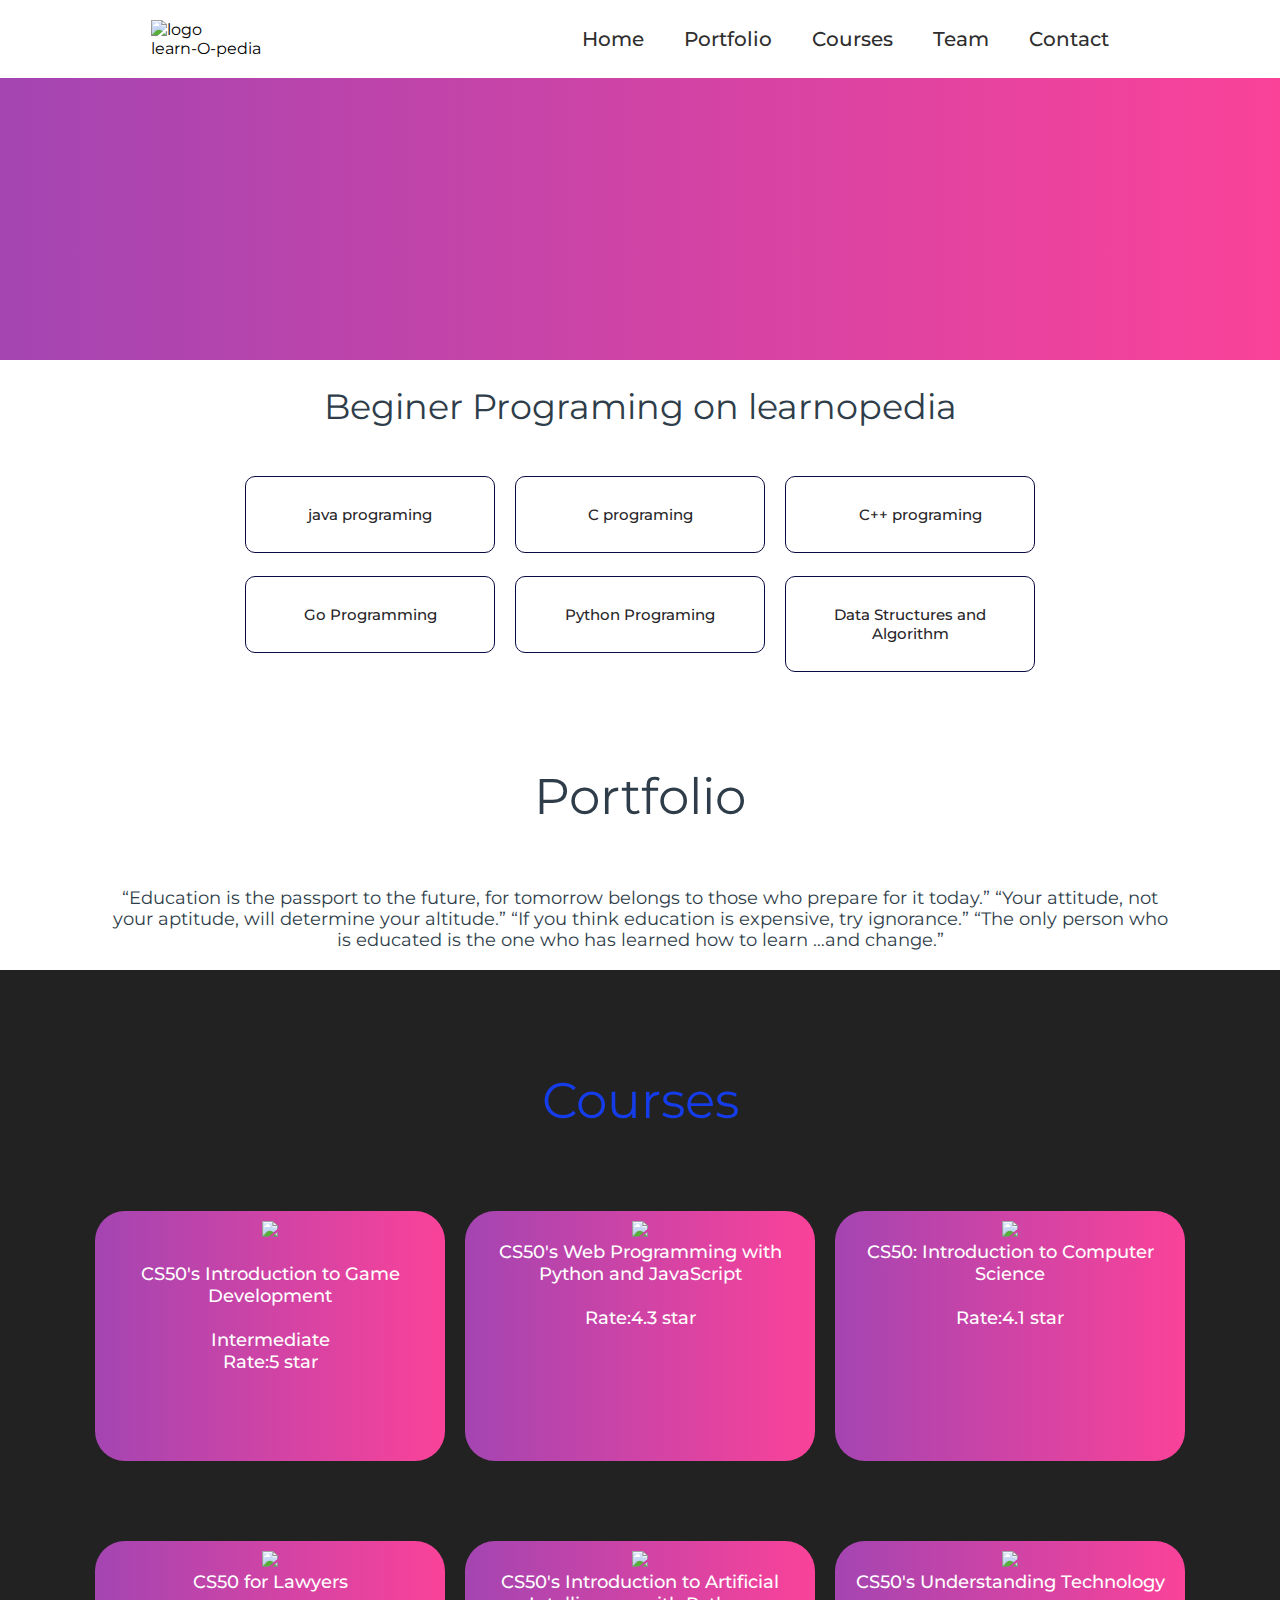
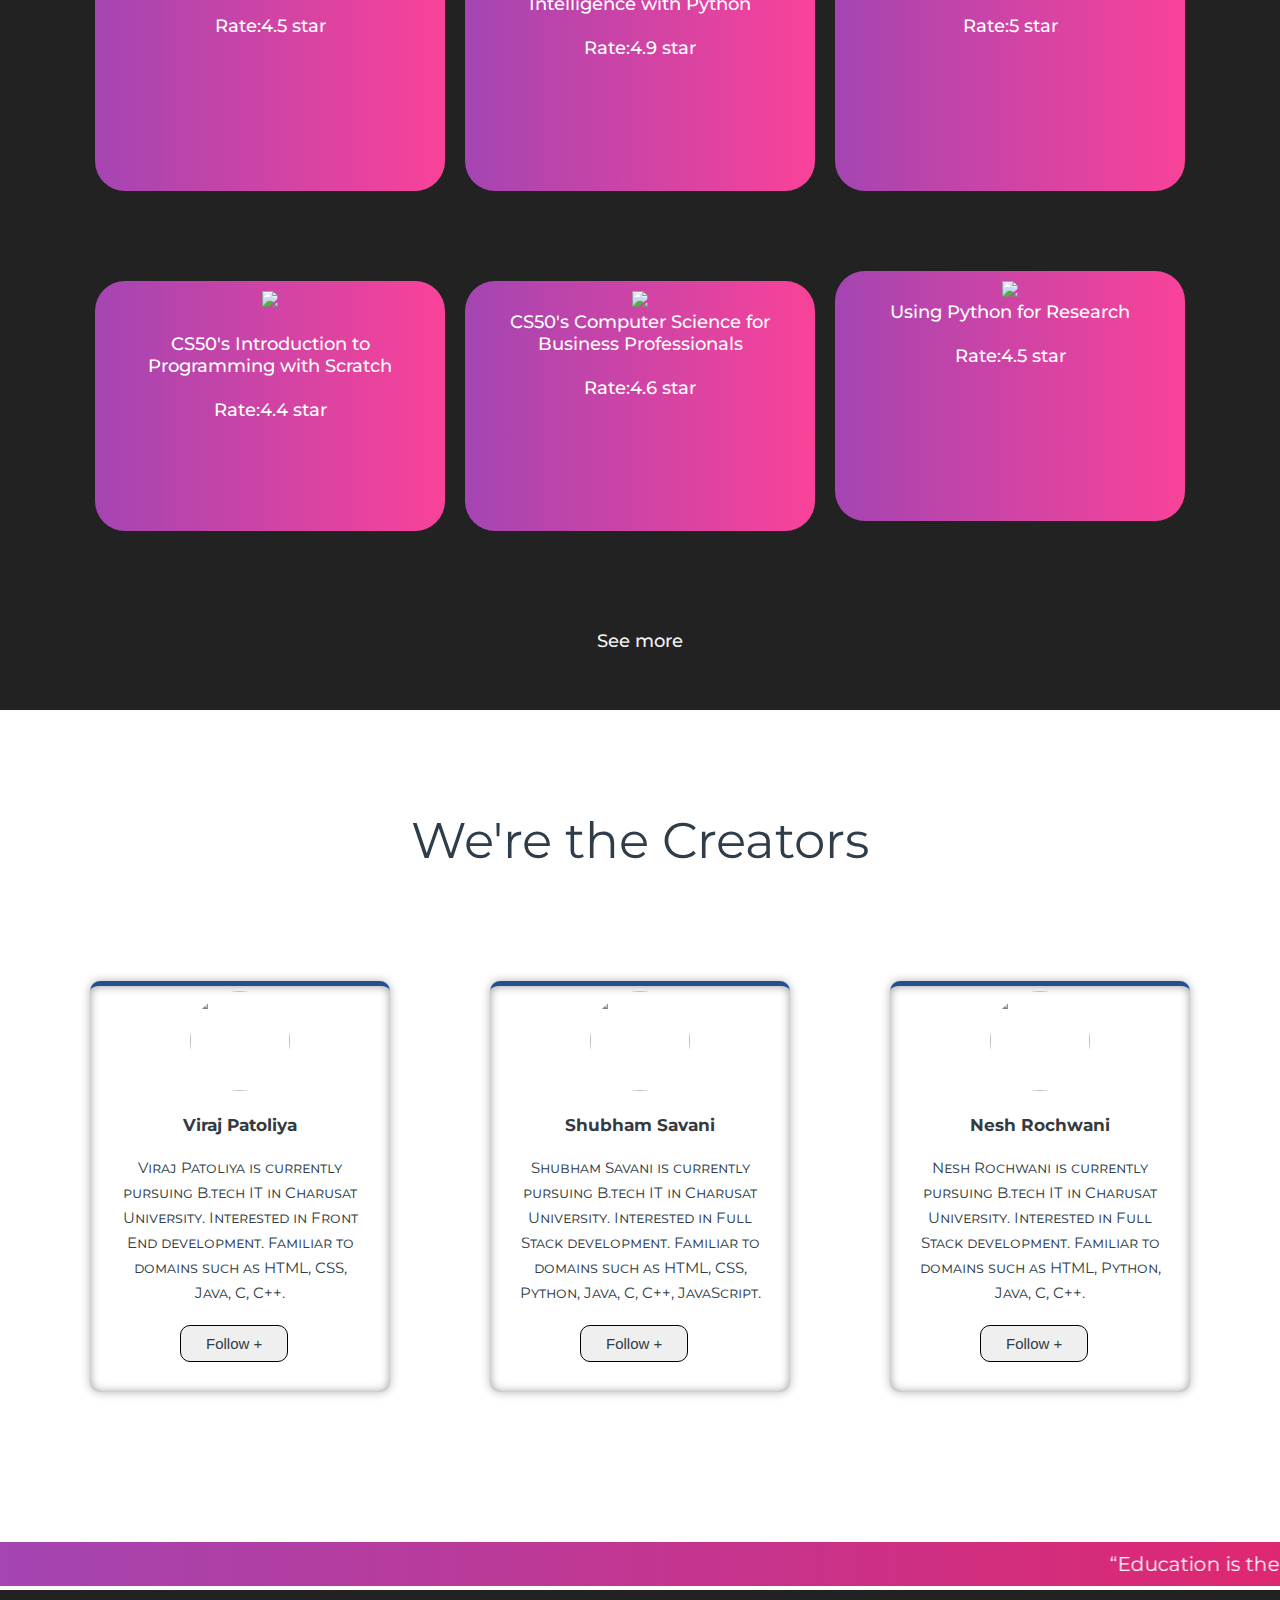
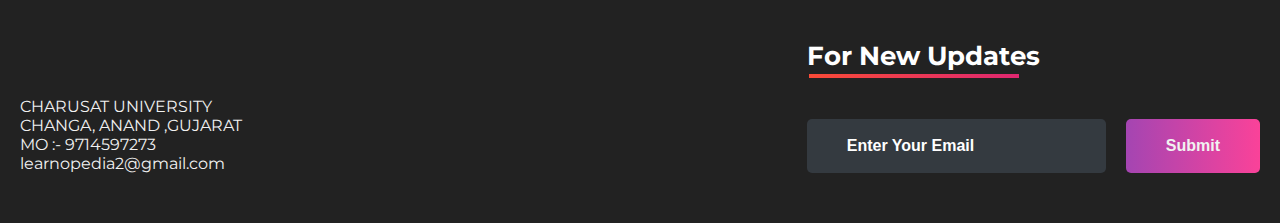
==== LearnOpedia-web data/index.html @ f58de978 "Add files via upload" ====
<!DOCTYPE html>
<html>
<head>
	<link rel="shortcut icon" type="png" href="icon/logo.png">
	<meta charset="utf-8">
	<meta http-equiv="X-UA-Comaptible" content="IE=edge">
	<title>learnOpedia</title>
	<meta name="desciption" content="">
	<meta name="viewport" content="width=device-width, initial-scale=1">

	<link href="https://fonts.googleapis.com/css2?family=Montserrat&display=swap" rel="stylesheet">


	<link rel="stylesheet" type="text/css" href="style.css">
	<link rel="preconnect" href="https://fonts.googleapis.com">
</head>
<body>

<!-- Navigation Bar -->
	<header id="header">
		<nav>
			<div class="logo"><img src="icon/logo.png" alt="logo"><p>learn-O-pedia</p></div>
			<ul>
				<li><a class="header" href="">Home</a></li>
				<li><a href="#portfolio_section">Portfolio</a></li>
				<li><a href="#courses">Courses</a></li>
                <li><a href="#team_section">Team</a></li>
				<li><a href="#contactus_section">Contact</a></li>
			</ul>

			<!-- <div class="srch"><input type="text" id="myInput" class="search" placeholder="Search here..." onkeyup="SearchCourses()"></div> -->

			<!-- <a class="login" href="">Login</a> -->
			<!-- <img src="icon/menu.png" class="menu" onclick="sideMenu(0)" alt="menu"> -->
		</nav>
        <!-- navigation section over -->

		<div class="head-container">
			<li>Thanks for coming back to learn-O-pedia </li>
		</div>
		<div class="side-menu" id="side-menu">
			<div class="close" onclick="sideMenu(1)"><img src="icon/close.png" alt=""></div>
			<div class="user">
				<img src="image.jpg" alt="Username">
				<p>Viraj</p>
			</div>
			<ul>
				<li><a href="#about_section">About</a></li>
				<li><a href="#portfolio_section">Portfolio</a></li>
				<li><a href="#team_section">Team</a></li>
				<li><a href="#courses">Courses</a></li>
				<li><a href="#contactus_section">Contact</a></li>
			</ul>
		</div>
	</header>


<!-- Some Popular Subjects -->
	<div class="title">
		<span>Beginer Programing on learnopedia</span>
	</div>
	<br><br>
	<div class="course">
		<center><div class="cbox">
		<div class="det"><a href="https://www.w3schools.com/java/default.asp">java programing</a></div>
		<div class="det"><a href="https://www.w3schools.in/c-tutorial/">C programing</a></div>
		<div class="det"><a href="https://www.w3schools.com/CPP/default.asp"><img src="">C++ programing</a></div>
		
		</div></center>
		<div class="cbox">
		<div class="det"><a href="https://www.w3schools.com/go/index.php">Go Programming </a></div>
		<div class="det"><a href="https://www.w3schools.com/python/">Python Programing</progress></a></div>
		<div class="det"><a href="https://online-learning.harvard.edu/course/data-structures-and-algorithms?delta=0">Data Structures and Algorithm</a></div>
		</div>
	</div>

<!-- PORTFOLIO -->
	<div class="diffSection" id="portfolio_section">
		<center><p style="font-size: 50px; padding: 100px; padding-bottom: 40px;">Portfolio</p></center>
		<div class="content">
			<p>
				“Education is the passport to the future, for tomorrow belongs to those who prepare for it today.” “Your attitude, not your aptitude, will determine your altitude.” “If you think education is expensive, try ignorance.” “The only person who is educated is the one who has learned how to learn …and change.”
			</p>
		</div>
	</div>
	</div>

<!-- Courses -->
<div class="service-swipe">
	<div class="diffSection" id="courses">
	<center><p style="font-size: 50px; padding: 100px; padding-bottom: 40px; color: rgb(21, 60, 233);">Courses</p></center>
	</div>
	<a href="https://online-learning.harvard.edu/course/cs50s-introduction-game-development?delta=0"><div class="s-card"><img src="https://cdn-icons-png.flaticon.com/512/808/808439.png"><p><br> CS50's Introduction to Game Development <br><br> Intermediate <br>Rate:5 star</p></div></a>
	<a href="https://online-learning.harvard.edu/course/cs50s-web-programming-python-and-javascript?delta=0"><div class="s-card"><img src="https://t3.ftcdn.net/jpg/02/44/02/86/240_F_244028632_gxeXmgzwwobR9VcheZwQ2tYtjk6gt1ZP.jpg"><br><p>CS50's Web Programming with Python and JavaScript<br><br>Rate:4.3 star</p></div></a>
	<a href="https://online-learning.harvard.edu/course/cs50-introduction-computer-science?delta=0"><div class="s-card"><img src="img/java.png"><br><p>CS50: Introduction to Computer Science<br><br>Rate:4.1 star</p></div></a>
	<a href="https://online-learning.harvard.edu/course/cs50-lawyers?delta=0"><div class="s-card"><img src="img/js.png"><br><p>CS50 for Lawyers<br><br>Rate:4.5 star</p></div></a>
	<a href="https://online-learning.harvard.edu/course/cs50s-introduction-artificial-intelligence-python?delta=0"><div class="s-card"><img src="https://cdn-icons-png.flaticon.com/512/1822/1822899.png"><br><p>CS50's Introduction to Artificial Intelligence with Python<br><br>Rate:4.9 star</p></div></a>
	<a href="https://online-learning.harvard.edu/course/cs50s-understanding-technology-0?delta=0"><div class="s-card"><img src="img/chas.png"><br><p>CS50's Understanding Technology<br><br>Rate:5 star</p></div></a>
	<a href="https://online-learning.harvard.edu/course/cs50s-introduction-programming-scratch?delta=0"><div class="s-card"><img src="img/machine leaning.png"><br><p><br>CS50's Introduction to Programming with Scratch<br><br>Rate:4.4 star</p></div></a>
	<a href="https://online-learning.harvard.edu/course/cs50s-computer-science-business-professionals-0?delta=0"><div class="s-card"><img src="img/robotics.png"><br><p>CS50's Computer Science for Business Professionals<br><br>Rate:4.6 star</p></div></a>
	<a href="https://online-learning.harvard.edu/course/using-python-research?delta=1"><div class="s-card"><img src="img/digital marketing.png"><br><p>Using Python for Research<br><br>Rate:4.5 star</p></div><br>

	<a href="page1.html"><div class="see-more">See more </div></a></div></a>

</div>

<!-- TEAM -->
	<div class="diffSection" id="team_section">
		<center><p style="font-size: 50px; padding-top: 100px; padding-bottom: 60px;">We're the Creators</p></center>
		<div class="totalcard">
			<div class="card">
				<center><img src="team/viraj.jpeg"></center>
				<center><div class="card-title">Viraj Patoliya</div>
				<div id="detail">
					<p>Viraj Patoliya is currently pursuing B.tech IT in Charusat University. Interested in Front End development. Familiar to domains such as HTML, CSS, Java, C, C++. </p>
					<div class="duty"></div>
					<a href="https://www.linkedin.com/in/viraj-patoliya-6891b620b/" target="_blank"><button class="btn-viraj">Follow +</button></a>
				</div>
				</center>
			</div>
			<div class="card">
				<center><img src="team/shubham.jpg"></center>
				<center><div class="card-title">Shubham Savani</div>
				<div id="detail">
					<p>Shubham Savani is currently pursuing B.tech IT in Charusat University. Interested in Full Stack development.  Familiar to domains such as HTML, CSS, Python, Java, C, C++, JavaScript.</p>
					<div class="duty"></div>
					<a href="https://www.linkedin.com/in/shubham-savani-b0a3a620b/" target="_blank"><button class="btn-viraj">Follow +</button></a>
				</div>
				</center>
			</div>
            <div class="card">
				<center><img src="team/nesh.jpeg"></center>
				<center><div class="card-title">Nesh Rochwani</div>
				<div id="detail">
					<p>Nesh Rochwani is currently pursuing B.tech IT in Charusat University. Interested in Full Stack development.  Familiar to domains such as HTML, Python, Java, C, C++.</p>
					<div class="duty"></div>
					<a href="https://www.linkedin.com/in/nesh-rochwani-981162211/" target="_blank"><button class="btn-viraj">Follow +</button></a>
				</div>
				</center>
			</div>
		</div>
	</div>

<!-- Sliding Information -->
	<marquee style="background: linear-gradient(to right, #a445b2, #DF2771); margin-top: 50px;" direction="left" onmouseover="this.stop()" onmouseout="this.start()" scrollamount="20"><div class="marqu">“Education is the passport to the future, for tomorrow belongs to those who prepare for it today.” “Your attitude, not your aptitude, will determine your altitude.” “If you think education is expensive, try ignorance.” “The only person who is educated is the one who has learned how to learn …and change.”</div></marquee>

<!-- FOOTER -->
	<footer>
		<div class="footer-container" id="contactus_section" >
			<div class="left-col">
				<br><br>
				<br>CHARUSAT UNIVERSITY<br>CHANGA, ANAND ,GUJARAT<br>
				<p>MO :- 9714597273 <br>learnopedia2@gmail.com</p>
			</div>
			<div class="right-col">
				<h1 style="color: #fff">For New Updates</h1>
				<div class="border"></div><br>

				<form class="newsletter-form">
					<input class="txtb" type="email" placeholder="Enter Your Email">
					<input class="btn" type="submit" value="Submit">
				</form>
			</div>
		</div>
	</footer>

</body>
</html>
---- LearnOpedia-web data/style.css ----
* {
	box-sizing: border-box;
	margin: 0;
	padding: 0;
}

html {
	scroll-behavior: smooth;
}
body {
	background: #FFF;
	font-family: 'Montserrat', sans-serif;
}

header {
	height: 40vh;
	background: linear-gradient(to right, #a445b2, #fa4299);
	/* background: rgb(10, 10, 65); */
}
.black {
	box-shadow: 0 2px 10px rgba(0, 0, 0, 0.5);
}
nav {
	padding-top: 20px;
	padding-bottom: 20px;
	top: 0;
	position: fixed;
	display: flex;
	width: 100%;
	z-index: 1000;
	background: #fff;
	justify-content: space-around;
	transition: 1.5s;
	align-items: center;
}
nav ul {
	display: flex;
	align-items: center;
}
nav ul li {
	list-style: none;
	margin: 5px 10px;
}
nav ul li a {
	padding: 2px 10px;
	color: #2e2e2e;
	font-size: 20px;
	cursor: pointer;
	transition: .5s;
	text-decoration: none;
}
nav ul li a:hover {
	color: rgb(10, 10, 65);
	border-radius: 5px;
    font-weight: bolder;
	/* background: rgb(10, 10, 65); */
}
.active {
    padding: auto;
	color: #fff;
	border-radius: 5px;
	/* background: rgb(10, 10, 65); */
}
.srch {
	padding: 8px 10px;
	display: flex;
	/* align-items: center; */
	justify-content: center;
	/* background: #0066ff; */
	border: 1px solid;
	border-radius: 20px;
}

.srch .search {
	/* padding: 2px 10px; */
	outline: none;
	border: none;
	background: transparent;
}

.login {
	margin-left: 50px;
	padding: 5px 20px;
	border: 2px solid #DF2771;
	border-radius: 20px;
	text-decoration: none;
	
	transition: .5s;
	background-color: rgb(10, 10, 65);
	color: #fff;
}
.login:hover {
	color: #2e2e2e;
	background: #fff;
}
.logo img{
	width: 120px;
	cursor: pointer;
	transition: all 1s;
}

a, button {
	float: left;
	/* font-family: "Montserrat", sans-serif; */
	font-weight: 500;
	font-size: 15px;
	color: #2E3D49;
	display: block;
	text-decoration: none;
	text-align: center;
}
/* .head-container {
	margin-top: 245px;
	display: flex;
	flex-wrap: wrap;
	align-items: center;
	justify-content: space-around;
} */

/* SIDE                      */
.menu {
	cursor: pointer;
	width: 25px;
	display: none;
}
.side-menu {
	width: 100%;
	height: 100%;
	background: rgba(182, 33, 90, 0.993);
	position: absolute;
	top: 0;
	transition: .8s;
	z-index: 2000;
	transform: translateX(-100%);
}
.side-menu ul {
	margin-top: 35%;
	display: flex;
	flex-direction: column;
	justify-content: center;
	/* background: #FA4B37; */
}
.side-menu ul li {
	list-style: none;
	/* background: #009900; */
	display: flex;
	justify-content: center;
	align-items: center;
	/* border-bottom: 1px solid #fff; */
	/* padding: 10px 0px; */
}
.side-menu ul li:hover a{
	background: #fff;
	color: #DF2771;
}
.side-menu ul li a{
	color: #FFF;
	width: 100%;
	font-size: 1em;
	/* background: #2E3D49; */
	text-decoration: none;
	padding: 15px 0px;
}
.close img{
	float: right;
	width: 35px;
	cursor: pointer;
	margin: 10px;
}
.user {
	display: flex;
	justify-content: center;
	align-items: center;
	margin-top: 10%;
}
.user img {
	width: 60px;
	border-radius: 50%;
	border: 2px solid #fff;
	filter: drop-shadow(0 10px 20px #0004);
	margin-right: 30px;
	cursor: pointer;
}
.user p {
	color: #fff;
	cursor: pointer;
}
.user img, .user p {
	opacity: 1;
}
/*Common things in all sections*/
 #portfolio_section, #team_section, #services_section, #contactus_section {
	/* font-family: 'Open Sans', sans-serif; */
	color: #2E3D49;
	position: relative;
}
.diffSection {
	width: 100%;
	/*position: relative;*/
	justify-content: center;
	align-items: center;
}
.diffSection .content {
	margin: 10px;
	text-align: center;
	padding: 10px 100px;
	font-size: 1.1em;
}

/*PORTFOLIO*/
.extra {
	width: 100%;
}
.extra p {
	padding: 30px;
	padding-bottom: 150px;
	font-size: 50px;
	text-align: center;
	color: #fff;
	background-image: linear-gradient(rgba(0,0,0,0),rgba(0,0,0,0.7)),url("images/extra/b1.jpg");
	background-size: cover;
	background-attachment: fixed;
	/* font-family: cursive; */
	z-index: -9;
}
.smbox {
	display: flex;
	flex-wrap: wrap;
	transform: translateY(-100px);
	justify-content: center;
}
.smbox span {
	margin: 1%;
	background: #fff;
	box-shadow: inset 0px 0px 25px rgba(0,0,0,0.2),
						0 0 40px rgba(0,0,0,0.3);
	border-radius: 10px;
	padding: 30px 50px;
	cursor: pointer;
}
.smbox span:hover {
	transform: scale(1.3);
	transition: .5s ease;
}
.smbox .data {
	font-size: 80px;
	color: #FA6146;	
}
.smbox .det {
	font-size: 20px;
	color: #272529;
	/* font-family: cursive; */
}

/*Title*/
.title {
	 margin-top: 25px; 
	/* font-family: 'Open Sans', sans-serif; */
	font-size: 35px;
	text-align: center;
	color: #2E3D49;
}
/*POPULAR SUBJECTS*/
.cbox {
	position: relative;
	width: 100%;
	display: inline-flex;
	flex-wrap: wrap;
	justify-content: center;
}
.cbox .det {
	width: 250px;
	height: 80px;
	margin: 10px;
	background: #fff;
	cursor: pointer;
}
.cbox .det a{
	justify-content: space-around;
	width: 250px;
	padding: 28px;
	border-radius: 10px;
	border: 1px solid rgb(10, 10, 65);
	font-size: 15px;
	color: #272529;
	/* font-family: cursive; */
	text-decoration: none;
}
.cbox .det a:hover {
	background: linear-gradient(to right, #a445b2, #fa4299);
	color: white;
}
.cbox .det a:hover img{
	filter: brightness(100);
}
.cbox img {
	width: 20px;
	margin-right: 20px;
}

/*TEAM SECTION*/
.totalcard {
	width: 100%;
	display: flex;
	flex-wrap: wrap;
	align-items: center;
	justify-content: center;
	margin-bottom: 50px;
}
.totalcard .card {
	margin: 50px;
	width: 300px;
	border-radius: 10px;
	background: #fff;
}
.totalcard .card{
	box-shadow: inset 0 0 10px rgba(0,0,0,0.4),
					0 0 10px rgba(0,0,0,0.3);
}
.card:nth-child(1){
	border-top: 5px solid rgb(33, 81, 145);
}
.card:nth-child(2){
	border-top: 5px solid rgb(33, 81, 145);
}
.card:nth-child(3){
	border-top: 5px solid rgb(33, 81, 145);
}
.card:nth-child(1):hover {
	box-shadow: inset 0px 0px 10px rgba(33, 81, 145,0.5),
				1px 1px 30px rgba(33, 81, 145,0.5);
}
.card:nth-child(2):hover {
	box-shadow: inset 0px 0px 10px rgba(10, 67, 141, 0.623),
				1px 1px 30px rgba(33, 81, 145,0.5);
}
.card:nth-child(3):hover {
	box-shadow: inset 0px 0px 10px rgba(33, 81, 145,0.5),
				1px 1px 30px rgba(33, 81, 145,0.5);
}
.totalcard .card img {
	width: 100px;
	height: 100px;
	margin-top: 5px;
	cursor: pointer;
	border-radius: 50px;
	transition-duration: .8s;
}
.totalcard .card img:hover {
    /* padding-bottom: 10px ; */
	transform: scale(1.5);
	border-radius: 10%;
	box-shadow: 0 0 20px rgba(0,0,0,0.5);
}
#detail p{
	font-size: 15px;
	line-height: 25px;
	font-variant: small-caps;
	text-align: center;
	margin: 25px;
	margin-bottom: 0px;
	margin-top: 0px;
}
#detail button {
	outline: none;
	border-radius: 10px;
	border-style: none;
	border: 1px solid black;
	padding: 9px 25px;
	cursor: pointer;
	transition-duration: .4s;
}
#detail a {
	bottom: 80px;
	text-decoration: none;
	margin-bottom: 30px;
	margin-top: 20px;
	margin-left: 90px;
	align-self: center;
}
.btn-viraj:hover {
	background: rgba(0,255,0,0.7);
	color: #fff;
}
.btn-viraj2:hover {
	background: rgba(0,0,255,0.5);
	color: #fff;
}
.card-title {
	font-size: 17px;
	color: #343A40;
	padding: 20px;
	font-weight: 700;
}

/*Service Section*/
.service-swipe {
	display: flex;
	flex-wrap: wrap;
	justify-content: center;
	align-items: center;
	background: #000D;
	/* background-image: linear-gradient(rgba(0,0,0,0),rgba(255, 253, 253, 0.7)); */
	background-size: cover;
	background-attachment: fixed;
}
.service-swipe .s-card img {
	width: 100px;
}
.service-swipe a {
	padding: 0;
	margin: 40px 10px;
}
.service-swipe .s-card {
	/* display: flex; */
	justify-content: space-around;
	padding: 10px;
	align-items: center;
	text-align: center;
	width: 350px;
	height: 250px;
	/* background-image: linear-gradient(rgba(0,0,0,0),rgba(10,10,65, 0.7)); */
	background: linear-gradient(to right, #a445b2, #fa4299);
	/* box-shadow: inset 0 0 0px rgba(255,255,255,0.05), */
					/* 0 0 50px rgba(0,0,0,0.8); */
	border-radius: 30px;
	cursor: pointer;
	transition-duration: .5s;
}
.service-swipe .s-card p {
	color: #ffffff;
	font-size: 1.2em;
}
.service-swipe .s-card:hover {
	box-shadow: 0 0 25px rgba(16, 168, 228, 0.8);
	transform: translateY(-20px);
}
.see-more {
	/* display: flex; */
	justify-content: space-around;
	padding: 10px;
	align-items: center;
	text-align: center;
	width: 300px;
	height: 50px;
	border-radius: 50px;
	cursor: pointer;
	transition-duration: .5s;

	color: #f5f5f5;
	font-size: 1.2em;
}
.see-more:hover {
	box-shadow: 0 0 50px rgba(16, 168, 228, 0.8);
	transform: translateX(10px);
}

/*SCROLLING TEXT*/
.marqu {
	text-align: center;
	justify-content: center;
	color: #fff;
	font-size: 20px;
	padding: 10px;
}

/*FOOTER*/
footer {
	color: #E5E8EF;
	background: #000D;
	padding: 50px 0; 
}
footer .footer-container {
	max-width: 1300px;
	margin: auto;
	padding: 0 20px;
	display: flex;
	justify-content: space-between;
	align-items: center;
	flex-wrap: wrap-reverse;
}

footer .left-col{
     color: #f1f1f1;
}
footer .border{
    color: #f1f1f1;
}
footer .social-media img{
	width: 22px;
}
footer .logo {
	width: 180px;
	color: #fff;
}
footer .social-media a{
	margin-right: 10px;
	font-size: 22px;
	text-decoration: none;
}
footer .right-col h1{
	font-size: 26px;
}
footer .border{
	width: 210px;
	height: 4px;
	background: linear-gradient(to right, #FA4B37, #DF2771);
	margin: 2px;
}
footer .newsletter-form {
	display: flex;
	justify-content: center;
	align-items: center;
	flex-wrap: wrap;
}
footer input::placeholder {
  color: white !important;
}
footer .txtb {
	flex: 1;
	padding: 18px 40px;
	font-size: 16px;
	background: #343A40;
	border: none;
	font-weight: 700;
	outline: none;
	border-radius: 5px;
	min-width: 260px;
	margin-top: 20px;
	color: white;
}
footer .btn {
	margin-top: 20px;
	padding: 18px 40px;
	font-size: 16px;
	color: #f1f1f1;
	background: linear-gradient(to right, #a445b2, #fa4299);
	border: none;
	font-weight: 700;
	outline: none;
	border-radius: 5px;
	margin-left: 20px;
	cursor: pointer;
	transition: opacity .3s linear;	
}
footer .btn:hover {
	opacity: .7;
}

/*PROPERTIES FOR MAKING WEBSITE RESPONSIVE*/
@media screen and (max-width: 960px) {
	.footer-container {
		max-width: 600px;
	}
	.right-col {
		width: 100%;
		margin-bottom: 60px;
	}
	.left-col {
		width: 100%;
		text-align: center;
	}
	.social-media {
		display: flex;
		justify-content: center;
	}
	.logo {
		transition: 1s;
		margin-left: 30%;
	}
	nav ul, .srch, .login{
		display: none;
	}
	.menu {
		display: block;
	}
	nav {
		padding-bottom: 20px;
		border-bottom: 1px solid #0005;
	}
	.quote p, .quote h5, .play {
		justify-content: center;
		text-align: center;
	}
	.quote p {
		font-size: 30px;
	}
	.service-container .right-side img {
		width: 90%;
	}
	.title {
		margin-top: 0px;
	}
	
}
@media screen and (max-width: 700px) {
	footer .btn{
		margin: 0;
		width: 100%;
		margin-top: 20px;
	}
	.svg-image img {
		width: 90%;
		margin: 20px;
		/* align-self: center; */
	}
}

@media screen and (max-width: 1000px) {	
	.feedbox form input, .feedbox form .fname{
		width: 100%;
	}
}
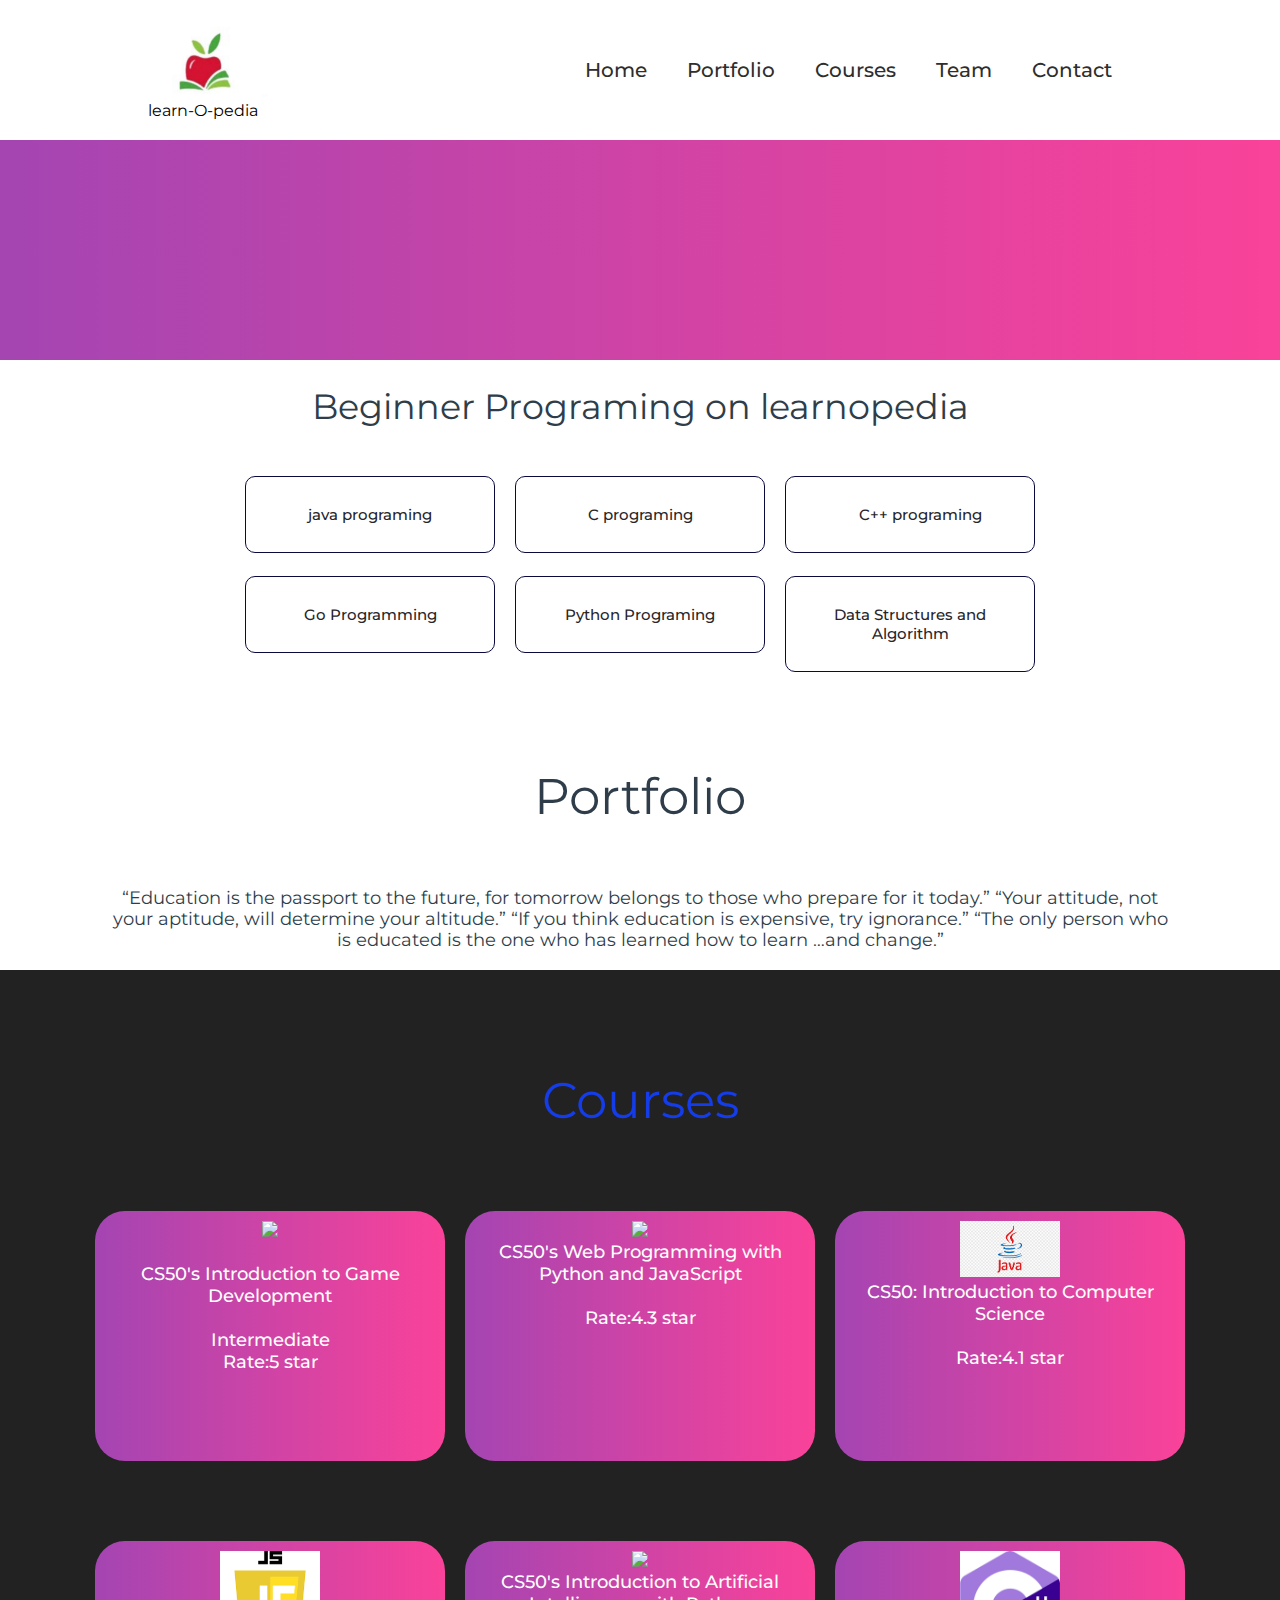
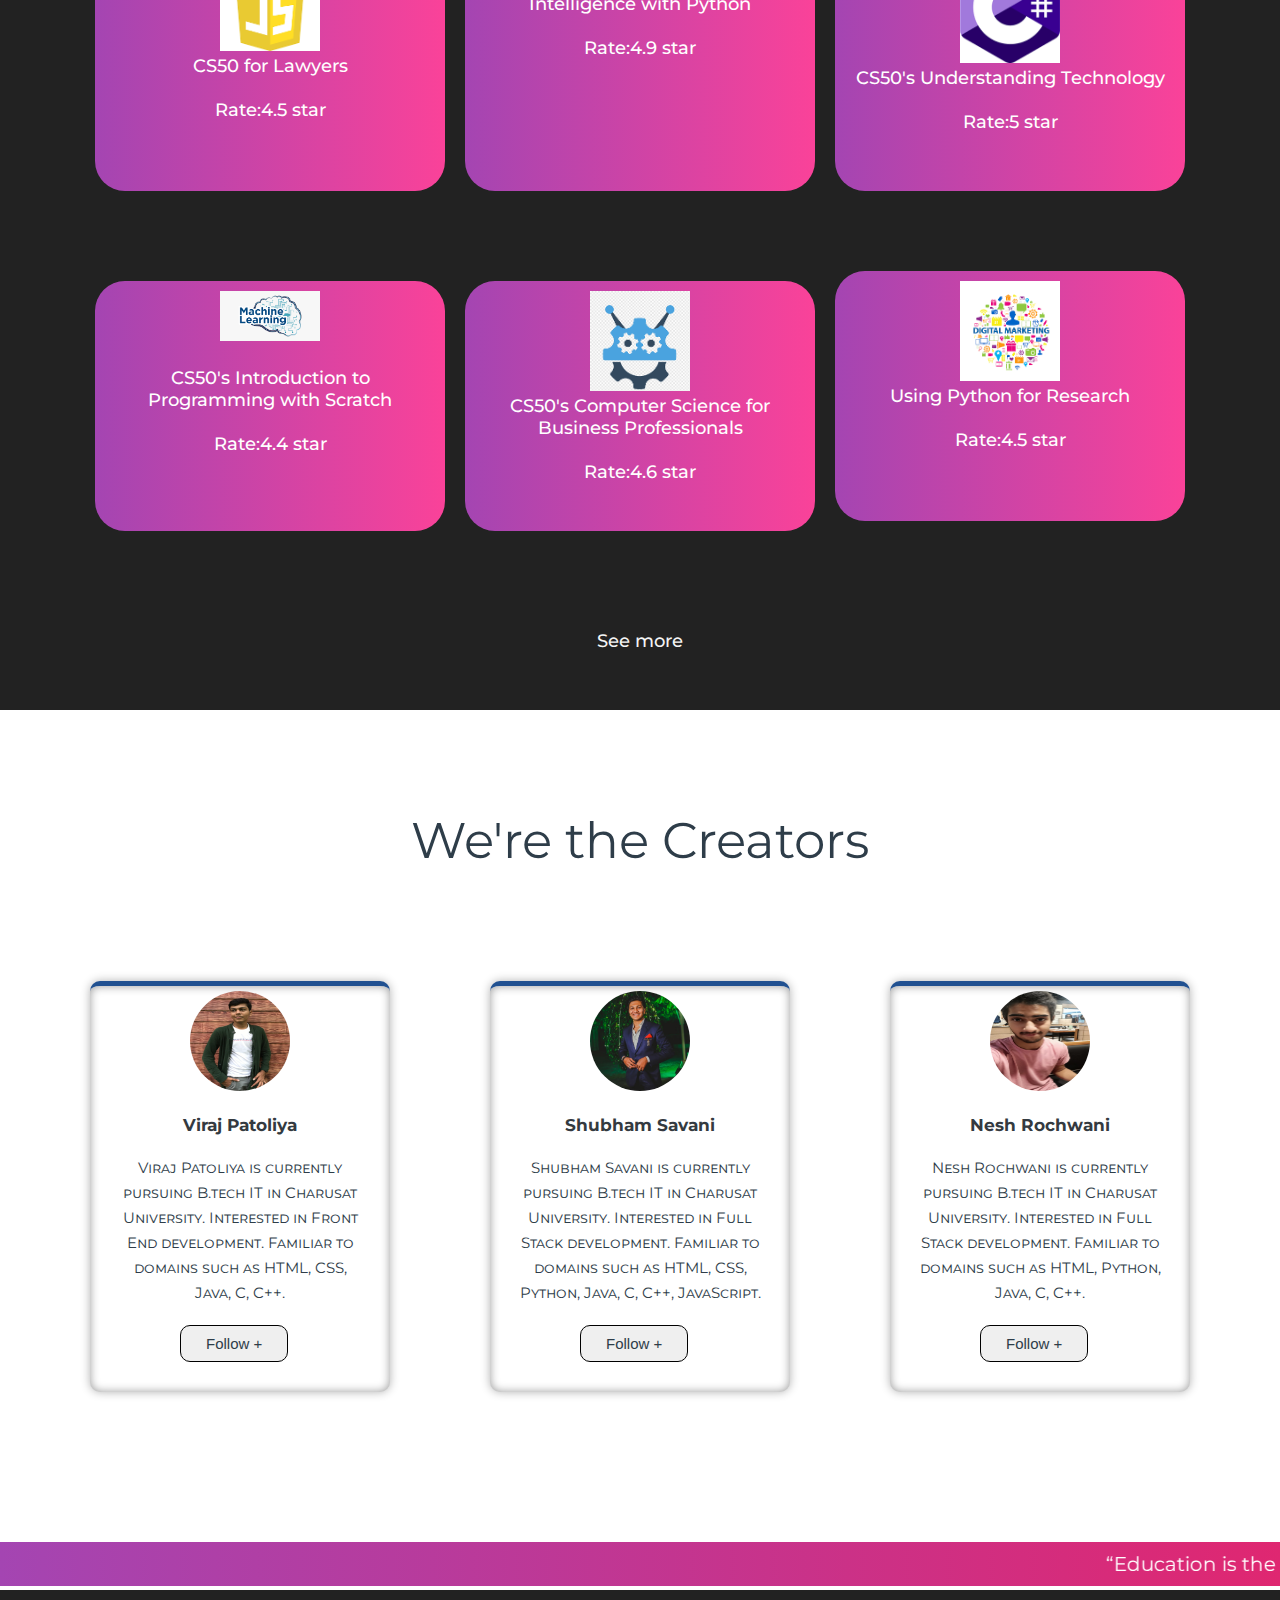
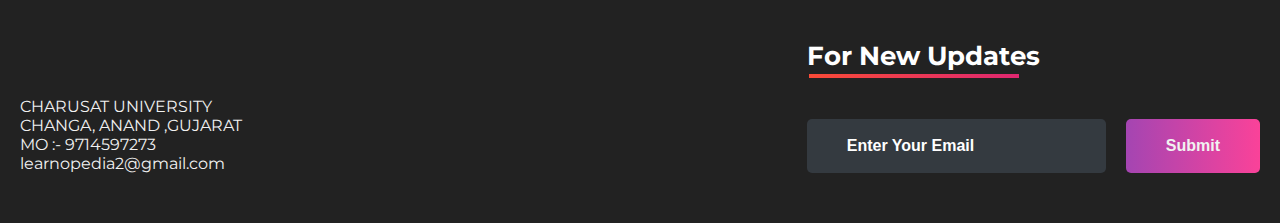
==== commit a4ca55e4: "Update index.html" ====
--- a/LearnOpedia-web data/index.html
+++ b/LearnOpedia-web data/index.html
@@ -57,7 +57,7 @@
 
 <!-- Some Popular Subjects -->
 	<div class="title">
-		<span>Beginer Programing on learnopedia</span>
+		<span>Beginner Programing on learnopedia</span>
 	</div>
 	<br><br>
 	<div class="course">
